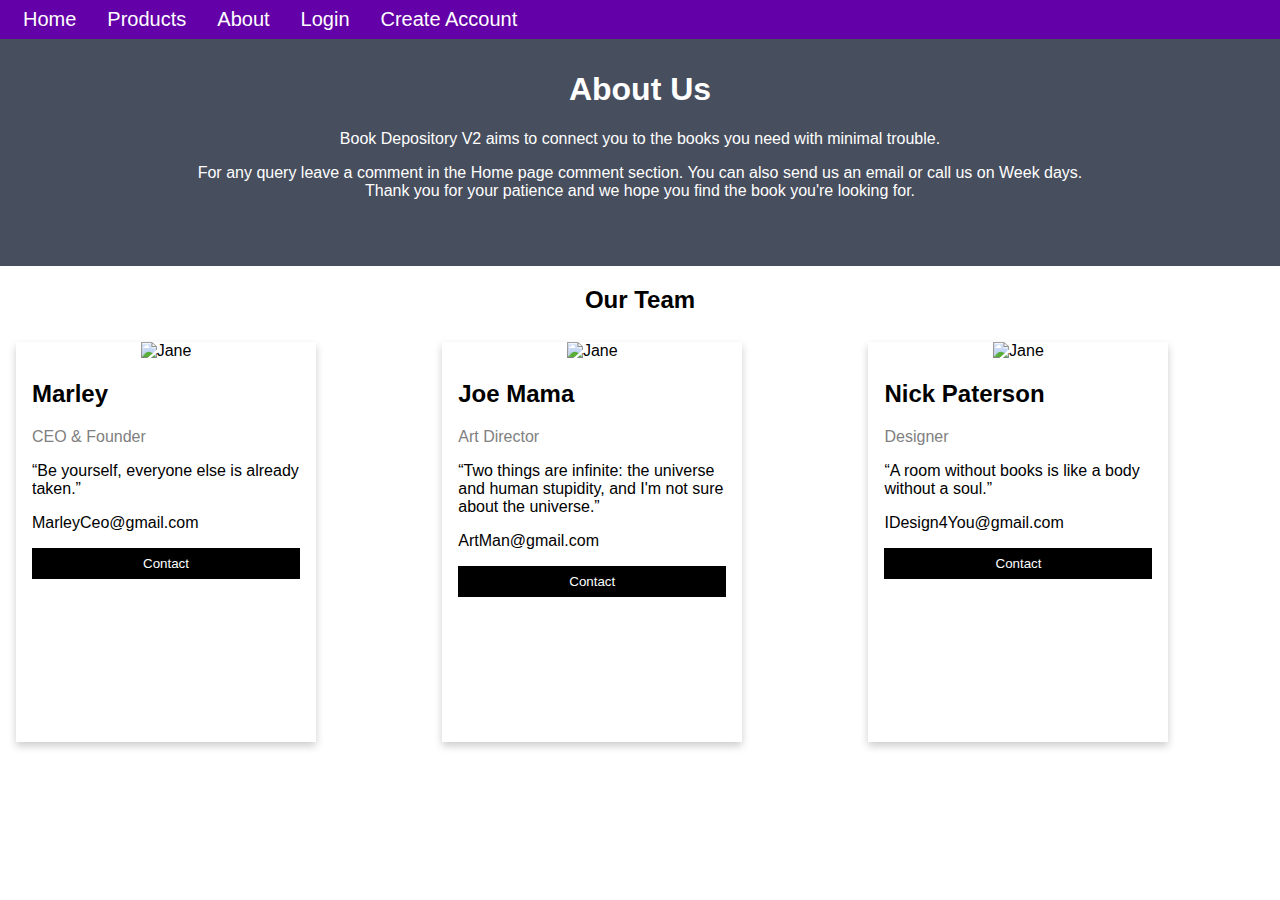
==== BookStore/About.html @ f59f4aec "BEST WORKING" ====
<!DOCTYPE html>
<html>
<head>
<meta name="viewport" content="width=device-width, initial-scale=1">
<script src="https://use.fontawesome.com/be1ba39dfe.js"></script>
<link rel="stylesheet" href="css/about.css">
<title>Book Depository V2</title>
</head>
<body>
    <nav class="navbar">
        <div class="nav-right">
          <li><a href="Index.html">Home</a></li>
          <li><a href="Products.html">Products</a></li>
          <li><a href="About.html">About</a></li>
          <li><a href="login.html">Login</a></li>
          <li><a href="Register.html">Create Account</a></li>
        </div>
    </nav>

<div class="about-section">
  <h1>About Us </h1>
  <p>Book Depository V2 aims to connect you to the books you need with minimal trouble.</p>
  <p>For any query leave a comment in the Home page comment section. You can also send us an email or call us 
      on Week days. 


      
      <br>Thank you for your patience and we hope you find the book you're looking for.
  </p>
</div>

<h2 style="text-align:center">Our Team</h2>
<div class="row">
  <div class="column">
    <div class="card">
      <center><img src="/images/p1.jpeg" alt="Jane" style="width:100% height=300px"></center>
      <div class="container">
        <h2>Marley</h2>
        <p class="title">CEO & Founder</p>
        <p>“Be yourself, everyone else is already taken.”</p>
        <p>MarleyCeo@gmail.com</p>
        <p><button class="button">Contact</button></p>
      </div>
    </div>
  </div>

  <div class="column">
    <div class="card">
        <center><img src="/images/p2.jpeg" alt="Jane" style="width:100% height=300px"></center>
      <div class="container">
        <h2>Joe Mama</h2>
        <p class="title">Art Director</p>
        <p>“Two things are infinite: the universe and human stupidity, and I'm not sure about the universe.”</p>
        <p>ArtMan@gmail.com</p>
        <p><button class="button">Contact</button></p>
      </div>
    </div>
  </div>
  
  <div class="column">
    <div class="card">
        <center><img src="/images/p3.jpeg" alt="Jane" style="width:100% height=300px"></center>
      <div class="container">
        <h2>Nick Paterson</h2>
        <p class="title">Designer</p>
        <p>“A room without books is like a body without a soul.”</p>
        <p>IDesign4You@gmail.com</p>
        <p><button class="button">Contact</button></p>
      </div>
    </div>
  </div>
</div>

</body>
</html>
---- BookStore/css/about.css ----
body {
    font-family: Arial, Helvetica, sans-serif;
    margin: 0;
  }
  
  .navbar{
    display: flex;
    background-color:rgb(100, 0, 167);
    position: fixed;
    top:0;
    width: 100%;
    font-size: 20px;
  }
  
  .nav-right{
    text-align: right;
    float:right;
  }
  
  .nav-right li {
      display: inline;
      float: left;
      padding-left: 15px;
    }
  
    .nav-right li a {
      display: block;
      padding: 8px;
      text-decoration: none;
      color:white;
    }
  
    .nav-right  li ul {
      list-style-type: none;
      margin: 0;
      padding: 0;
      overflow: hidden;
      background-color: #333;
    }
  
    .nav-right li a:hover {
      background-color: rgb(57, 0, 95);
    }
  
    .nav-right .active {
      background-color: #04AA6D;
    }
  
  
  html {
    box-sizing: border-box;
  }
  
  *, *:before, *:after {
    box-sizing: inherit;
  }
  
  .column {
    float: left;
    width: 33.3%;
    margin-bottom: 16px;
    padding: 0 8px;
  }
  
  .card {
    box-shadow: 0 4px 8px 0 rgba(0, 0, 0, 0.2);
    margin: 8px;
    width: 300px;
    height: 400px;
  }
  
  .about-section {
    padding: 50px;
    text-align: center;
    background-color: #474e5d;
    color: white;
  }
  
  .container {
    padding: 0 16px;
  }
  
  .container::after, .row::after {
    content: "";
    clear: both;
    display: table;
  }
  
  .title {
    color: grey;
  }
  
  .button {
    border: none;
    outline: 0;
    display: inline-block;
    padding: 8px;
    color: white;
    background-color: #000;
    text-align: center;
    cursor: pointer;
    width: 100%;
  }
  
  .button:hover {
    background-color: #555;
  }
  
  @media screen and (max-width: 650px) {
    .column {
      width: 100%;
      display: block;
    }
  }
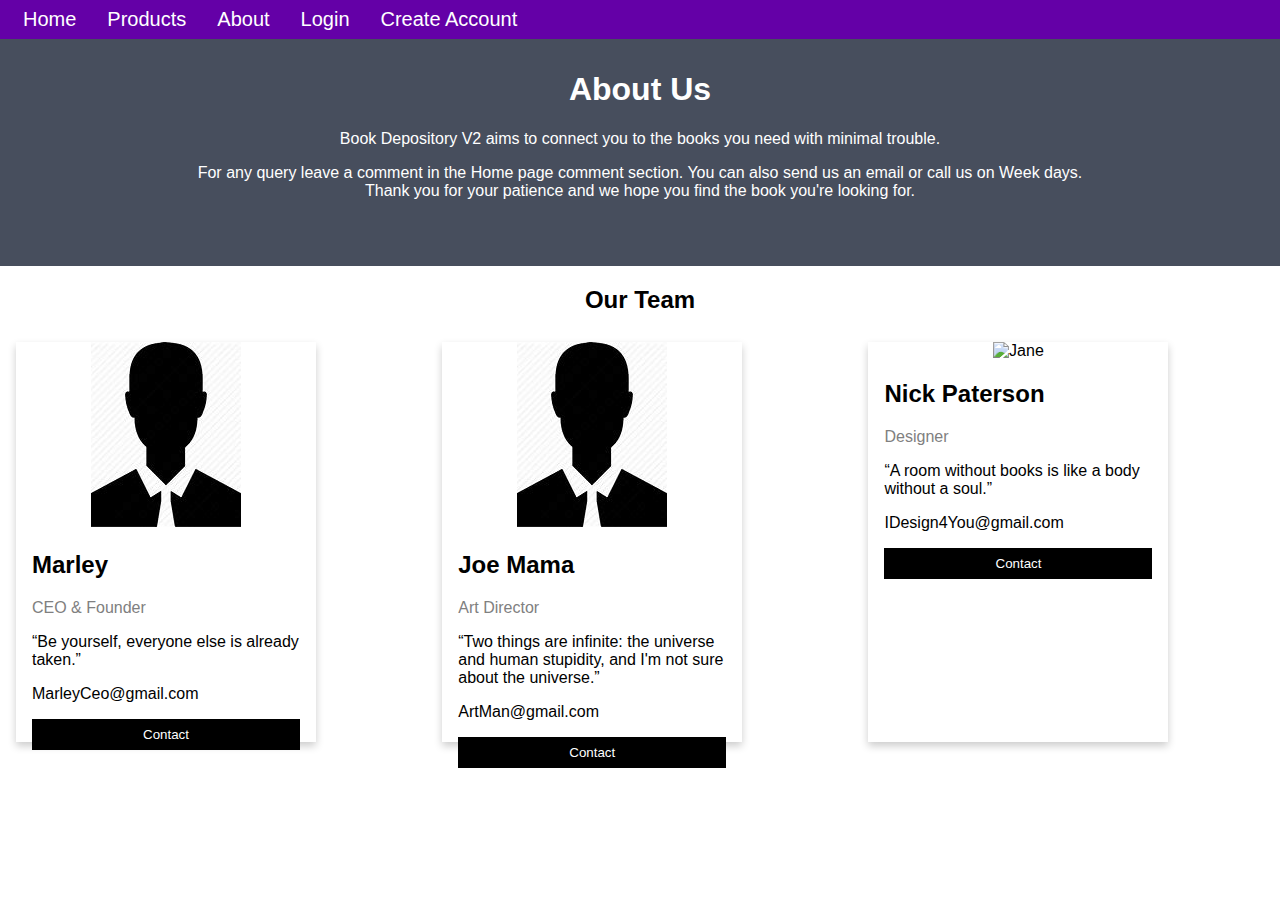
==== commit 1f42c7be: "OK NEARLY DONE" ====
--- a/BookStore/About.html
+++ b/BookStore/About.html
@@ -33,7 +33,7 @@
 <div class="row">
   <div class="column">
     <div class="card">
-      <center><img src="/images/p1.jpeg" alt="Jane" style="width:100% height=300px"></center>
+      <center><img src="images/p1.jfif" alt="Jane" style="width:100% height=300px"></center>
       <div class="container">
         <h2>Marley</h2>
         <p class="title">CEO & Founder</p>
@@ -46,7 +46,7 @@
 
   <div class="column">
     <div class="card">
-        <center><img src="/images/p2.jpeg" alt="Jane" style="width:100% height=300px"></center>
+        <center><img src="images/p2.jfif" alt="Jane" style="width:100% height=300px"></center>
       <div class="container">
         <h2>Joe Mama</h2>
         <p class="title">Art Director</p>
@@ -59,7 +59,7 @@
   
   <div class="column">
     <div class="card">
-        <center><img src="/images/p3.jpeg" alt="Jane" style="width:100% height=300px"></center>
+        <center><img src="images/p3.jfif" alt="Jane" style="width:100% height=300px"></center>
       <div class="container">
         <h2>Nick Paterson</h2>
         <p class="title">Designer</p>
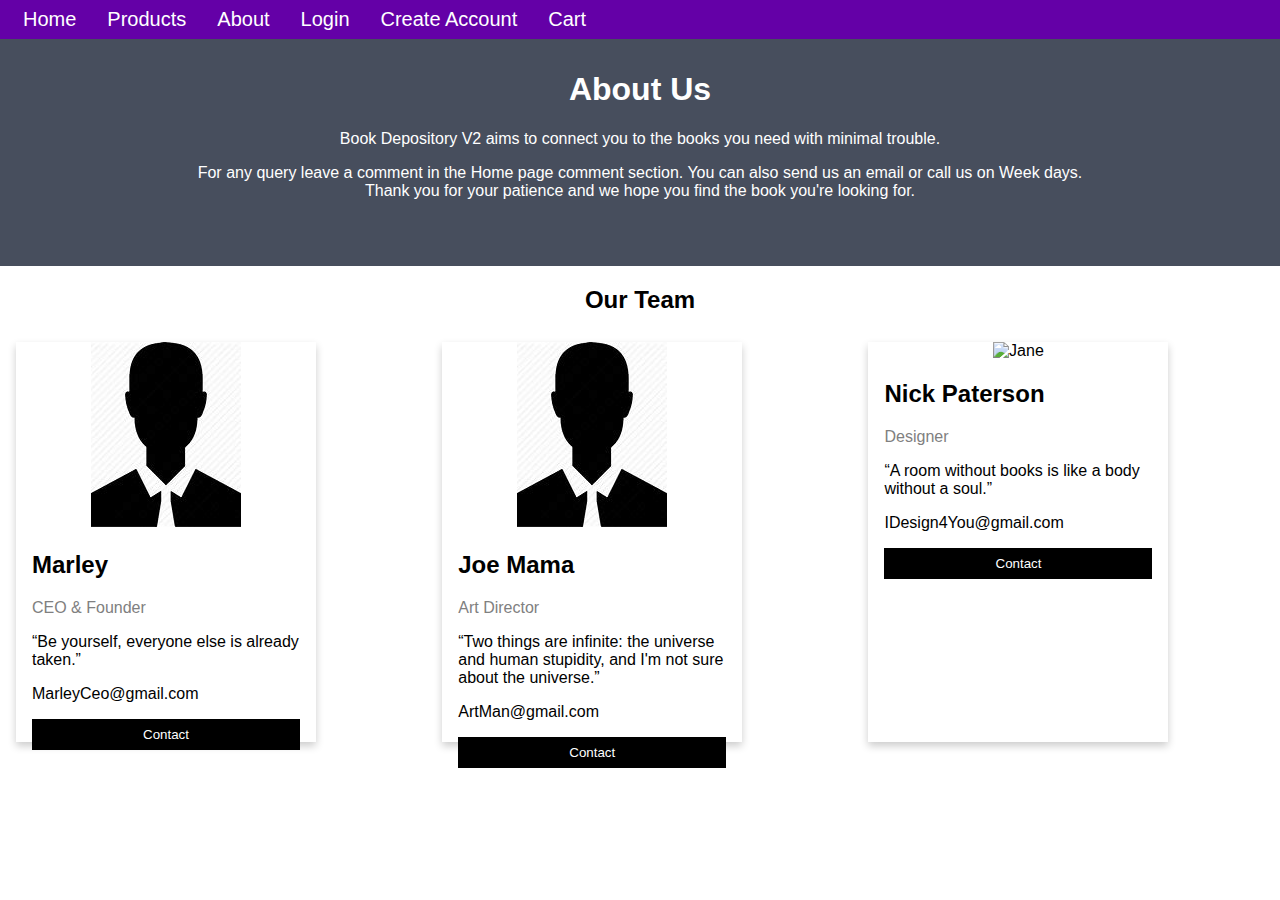
==== commit dffa7659: "FINISHED" ====
--- a/BookStore/About.html
+++ b/BookStore/About.html
@@ -14,6 +14,7 @@
           <li><a href="About.html">About</a></li>
           <li><a href="login.html">Login</a></li>
           <li><a href="Register.html">Create Account</a></li>
+          <li><a>Cart</a></li>
         </div>
     </nav>
 
